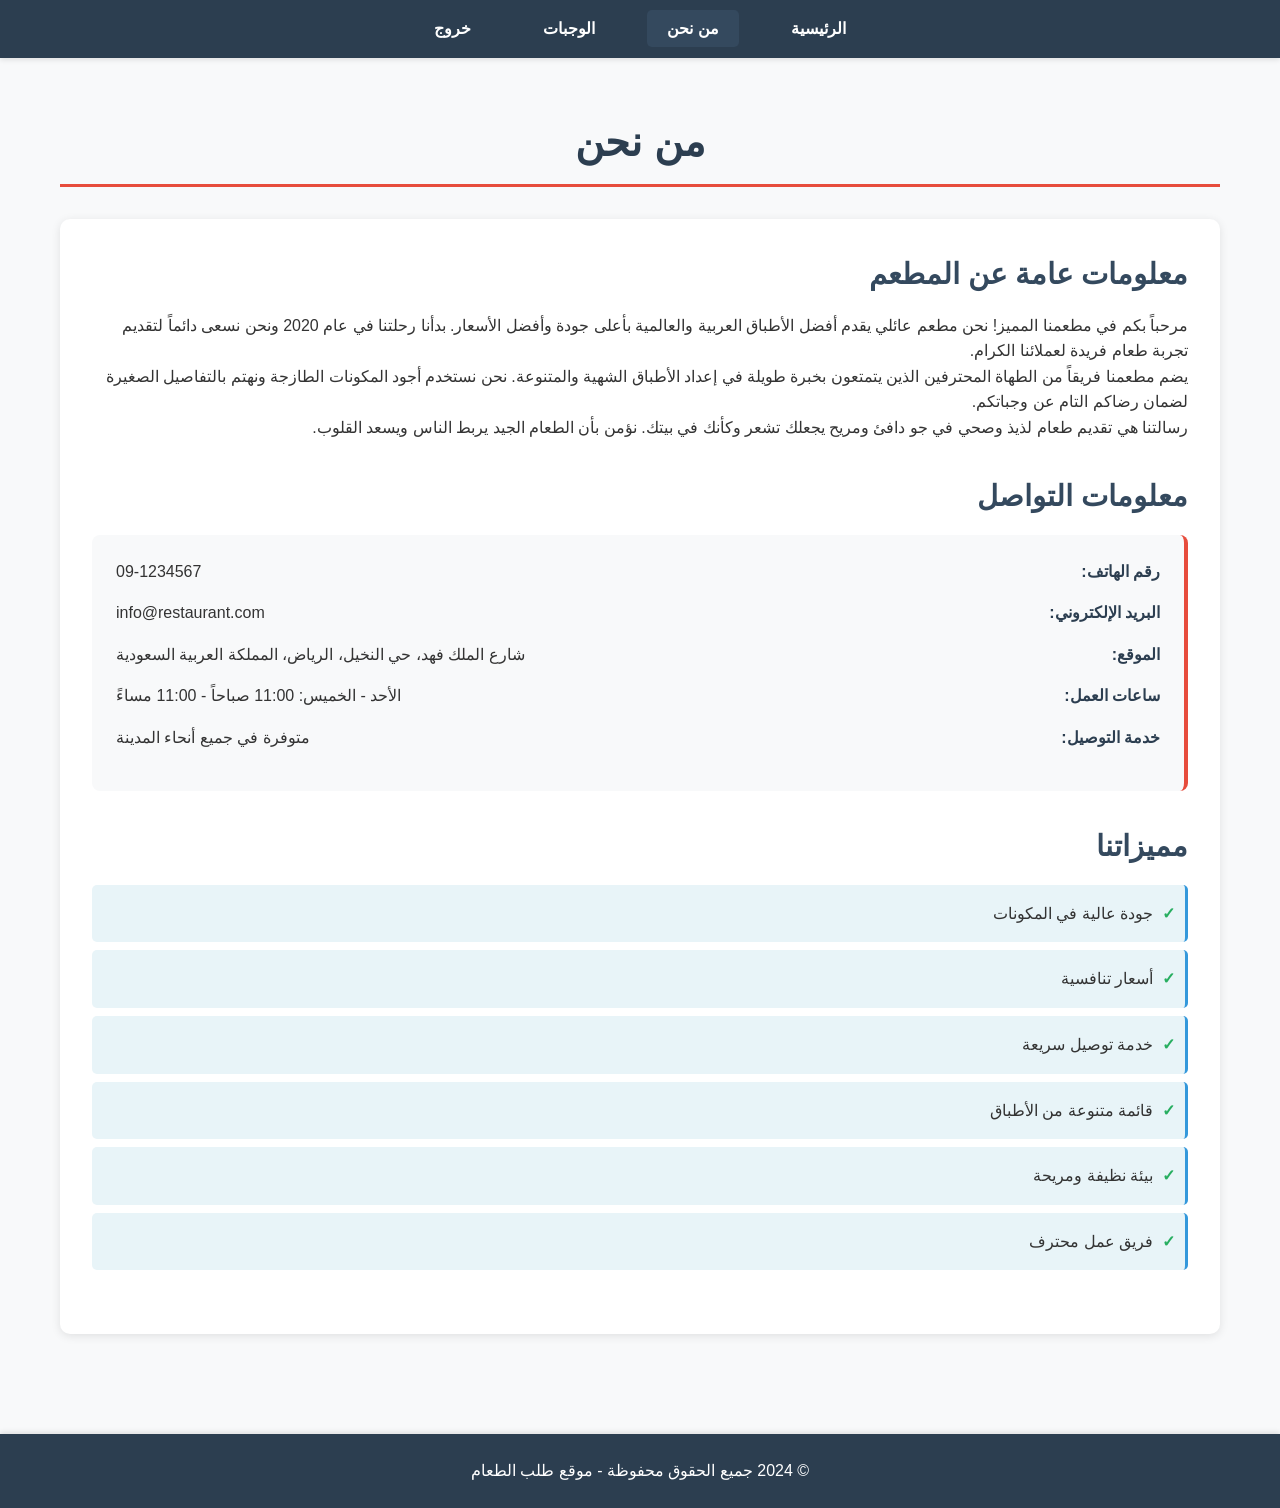
==== AboutUs.html @ c0b66fa1 "Add files via upload" ====
<!DOCTYPE html>
<html lang="ar" dir="rtl">
<head>
    <meta charset="UTF-8">
    <meta name="viewport" content="width=device-width, initial-scale=1.0">
    <title>من نحن</title>
    <link rel="stylesheet" href="style.css">
</head>
<body>
    <!-- Header with Navigation -->
    <header>
        <nav>
            <ul>
                <li><a href="home.html">الرئيسية</a></li>
                <li><a href="AboutUs.html" class="active">من نحن</a></li>
                <li><a href="Meals.html">الوجبات</a></li>
                <li><a href="#" onclick="exitSite()">خروج</a></li>
            </ul>
        </nav>
    </header>

    <!-- Main Content -->
    <main>
        <div class="container">
            <h1>من نحن</h1>
            
            <div class="about-content">
                <div class="restaurant-info">
                    <h2>معلومات عامة عن المطعم</h2>
                    <p>
                        مرحباً بكم في مطعمنا المميز! نحن مطعم عائلي يقدم أفضل الأطباق العربية والعالمية
                        بأعلى جودة وأفضل الأسعار. بدأنا رحلتنا في عام 2020 ونحن نسعى دائماً لتقديم تجربة
                        طعام فريدة لعملائنا الكرام.
                    </p>
                    <p>
                        يضم مطعمنا فريقاً من الطهاة المحترفين الذين يتمتعون بخبرة طويلة في إعداد الأطباق
                        الشهية والمتنوعة. نحن نستخدم أجود المكونات الطازجة ونهتم بالتفاصيل الصغيرة
                        لضمان رضاكم التام عن وجباتكم.
                    </p>
                    <p>
                        رسالتنا هي تقديم طعام لذيذ وصحي في جو دافئ ومريح يجعلك تشعر وكأنك في بيتك.
                        نؤمن بأن الطعام الجيد يربط الناس ويسعد القلوب.
                    </p>
                </div>

                <div class="contact-info">
                    <h2>معلومات التواصل</h2>
                    <div class="contact-details">
                        <div class="contact-item">
                            <strong>رقم الهاتف:</strong>
                            <span>09-1234567</span>
                        </div>
                        <div class="contact-item">
                            <strong>البريد الإلكتروني:</strong>
                            <span>info@restaurant.com</span>
                        </div>
                        <div class="contact-item">
                            <strong>الموقع:</strong>
                            <span>شارع الملك فهد، حي النخيل، الرياض، المملكة العربية السعودية</span>
                        </div>
                        <div class="contact-item">
                            <strong>ساعات العمل:</strong>
                            <span>الأحد - الخميس: 11:00 صباحاً - 11:00 مساءً</span>
                        </div>
                        <div class="contact-item">
                            <strong>خدمة التوصيل:</strong>
                            <span>متوفرة في جميع أنحاء المدينة</span>
                        </div>
                    </div>
                </div>

                <div class="features">
                    <h2>مميزاتنا</h2>
                    <ul>
                        <li>جودة عالية في المكونات</li>
                        <li>أسعار تنافسية</li>
                        <li>خدمة توصيل سريعة</li>
                        <li>قائمة متنوعة من الأطباق</li>
                        <li>بيئة نظيفة ومريحة</li>
                        <li>فريق عمل محترف</li>
                    </ul>
                </div>
            </div>
        </div>
    </main>

    <!-- Footer -->
    <footer>
        <p>&copy; 2024 جميع الحقوق محفوظة - موقع طلب الطعام</p>
    </footer>

    <script src="https://code.jquery.com/jquery-3.6.0.min.js"></script>
    <script src="myFunctions.js"></script>
</body>
</html>
---- style.css ----
/* General Styles */
* {
    margin: 0;
    padding: 0;
    box-sizing: border-box;
}

body {
    font-family: 'Tahoma', Arial, sans-serif;
    direction: rtl;
    text-align: right;
    background-color: #f8f9fa;
    color: #333;
    line-height: 1.6;
}

.container {
    max-width: 1200px;
    margin: 0 auto;
    padding: 20px;
}

/* Header and Navigation */
header {
    background-color: #2c3e50;
    color: white;
    padding: 1rem 0;
    box-shadow: 0 2px 5px rgba(0,0,0,0.1);
}

nav ul {
    list-style: none;
    display: flex;
    justify-content: center;
    align-items: center;
    gap: 2rem;
    padding: 0;
}

nav a {
    color: white;
    text-decoration: none;
    padding: 10px 20px;
    border-radius: 5px;
    transition: background-color 0.3s ease;
    font-weight: bold;
}

nav a:hover,
nav a.active {
    background-color: #34495e;
}

/* Main Content */
main {
    min-height: calc(100vh - 140px);
    padding: 2rem 0;
}

h1 {
    color: #2c3e50;
    text-align: center;
    margin-bottom: 2rem;
    font-size: 2.5rem;
    border-bottom: 3px solid #e74c3c;
    padding-bottom: 10px;
}

h2 {
    color: #34495e;
    margin-bottom: 1rem;
    font-size: 1.8rem;
}

h3 {
    color: #34495e;
    margin-bottom: 0.5rem;
    font-size: 1.3rem;
}

/* Home Page Styles */
.student-info {
    background: white;
    padding: 2rem;
    border-radius: 10px;
    box-shadow: 0 2px 10px rgba(0,0,0,0.1);
    margin-bottom: 2rem;
}

.project-info {
    background: white;
    padding: 2rem;
    border-radius: 10px;
    box-shadow: 0 2px 10px rgba(0,0,0,0.1);
}

/* Tables */
table {
    width: 100%;
    border-collapse: collapse;
    margin: 1rem 0;
    background: white;
    border-radius: 8px;
    overflow: hidden;
    box-shadow: 0 2px 10px rgba(0,0,0,0.1);
}

th, td {
    padding: 12px 15px;
    text-align: right;
    border-bottom: 1px solid #ddd;
}

th {
    background-color: #34495e;
    color: white;
    font-weight: bold;
}

tr:nth-child(even) {
    background-color: #f8f9fa;
}

tr:hover {
    background-color: #e8f4f8;
}

/* About Us Page */
.about-content {
    background: white;
    padding: 2rem;
    border-radius: 10px;
    box-shadow: 0 2px 10px rgba(0,0,0,0.1);
}

.restaurant-info,
.contact-info,
.features {
    margin-bottom: 2rem;
}

.contact-details {
    background: #f8f9fa;
    padding: 1.5rem;
    border-radius: 8px;
    border-right: 4px solid #e74c3c;
}

.contact-item {
    margin-bottom: 1rem;
    display: flex;
    justify-content: space-between;
    align-items: center;
}

.contact-item strong {
    color: #2c3e50;
    min-width: 120px;
}

.features ul {
    list-style: none;
    padding: 0;
}

.features li {
    background: #e8f4f8;
    margin: 0.5rem 0;
    padding: 1rem;
    border-radius: 5px;
    border-right: 3px solid #3498db;
    position: relative;
    padding-right: 2rem;
}

.features li:before {
    content: "✓";
    position: absolute;
    right: 10px;
    color: #27ae60;
    font-weight: bold;
}

/* Meals Page */
.meals-table-container {
    background: white;
    padding: 1.5rem;
    border-radius: 10px;
    box-shadow: 0 2px 10px rgba(0,0,0,0.1);
    margin-bottom: 2rem;
    overflow-x: auto;
}

.meals-table {
    width: 100%;
    min-width: 800px;
}

.details-btn {
    background-color: #3498db;
    color: white;
    border: none;
    padding: 8px 15px;
    border-radius: 5px;
    cursor: pointer;
    transition: background-color 0.3s ease;
    font-weight: bold;
}

.details-btn:hover {
    background-color: #2980b9;
}

.meal-checkbox {
    width: 20px;
    height: 20px;
    cursor: pointer;
}

.details-row {
    background-color: #f8f9fa;
}

.meal-details {
    padding: 1rem;
    background: white;
    border-radius: 5px;
    border: 1px solid #ddd;
    margin: 0.5rem;
}

.meal-details p {
    margin-bottom: 0.5rem;
}

.meal-details ul {
    margin-right: 1rem;
    list-style-type: square;
}

/* Continue Button */
.continue-section {
    text-align: center;
    margin: 2rem 0;
}

.continue-btn {
    background-color: #e74c3c;
    color: white;
    border: none;
    padding: 15px 40px;
    border-radius: 8px;
    cursor: pointer;
    font-size: 1.2rem;
    font-weight: bold;
    transition: background-color 0.3s ease;
    box-shadow: 0 2px 5px rgba(0,0,0,0.2);
}

.continue-btn:hover {
    background-color: #c0392b;
    transform: translateY(-2px);
    box-shadow: 0 4px 8px rgba(0,0,0,0.3);
}

/* Order Form */
.order-form {
    background: white;
    padding: 2rem;
    border-radius: 10px;
    box-shadow: 0 2px 10px rgba(0,0,0,0.1);
    margin-top: 2rem;
}

.form-group {
    margin-bottom: 1.5rem;
}

.form-group label {
    display: block;
    margin-bottom: 0.5rem;
    font-weight: bold;
    color: #2c3e50;
}

.form-group input {
    width: 100%;
    padding: 12px;
    border: 2px solid #ddd;
    border-radius: 5px;
    font-size: 1rem;
    transition: border-color 0.3s ease;
}

.form-group input:focus {
    outline: none;
    border-color: #3498db;
    box-shadow: 0 0 5px rgba(52, 152, 219, 0.3);
}

.error-message {
    color: #e74c3c;
    font-size: 0.9rem;
    margin-top: 0.5rem;
    display: block;
    font-weight: bold;
}

.form-buttons {
    display: flex;
    gap: 1rem;
    justify-content: center;
    margin-top: 2rem;
}

.submit-btn,
.cancel-btn {
    padding: 12px 30px;
    border: none;
    border-radius: 5px;
    cursor: pointer;
    font-size: 1.1rem;
    font-weight: bold;
    transition: all 0.3s ease;
}

.submit-btn {
    background-color: #27ae60;
    color: white;
}

.submit-btn:hover {
    background-color: #229954;
    transform: translateY(-2px);
}

.cancel-btn {
    background-color: #95a5a6;
    color: white;
}

.cancel-btn:hover {
    background-color: #7f8c8d;
    transform: translateY(-2px);
}

/* Footer */
footer {
    background-color: #2c3e50;
    color: white;
    text-align: center;
    padding: 1.5rem 0;
    margin-top: 3rem;
    box-shadow: 0 -2px 5px rgba(0,0,0,0.1);
}

/* Responsive Design */
@media (max-width: 768px) {
    .container {
        padding: 10px;
    }
    
    nav ul {
        flex-wrap: wrap;
        gap: 1rem;
    }
    
    nav a {
        padding: 8px 15px;
        font-size: 0.9rem;
    }
    
    h1 {
        font-size: 2rem;
    }
    
    .contact-item {
        flex-direction: column;
        align-items: flex-start;
        gap: 0.5rem;
    }
    
    .form-buttons {
        flex-direction: column;
    }
    
    .meals-table {
        font-size: 0.9rem;
    }
    
    th, td {
        padding: 8px 10px;
    }
}

@media (max-width: 480px) {
    nav ul {
        flex-direction: column;
        align-items: center;
    }
    
    h1 {
        font-size: 1.5rem;
    }
    
    .continue-btn {
        padding: 12px 25px;
        font-size: 1rem;
    }
    
    .meals-table {
        font-size: 0.8rem;
    }
    
    th, td {
        padding: 6px 8px;
    }
}
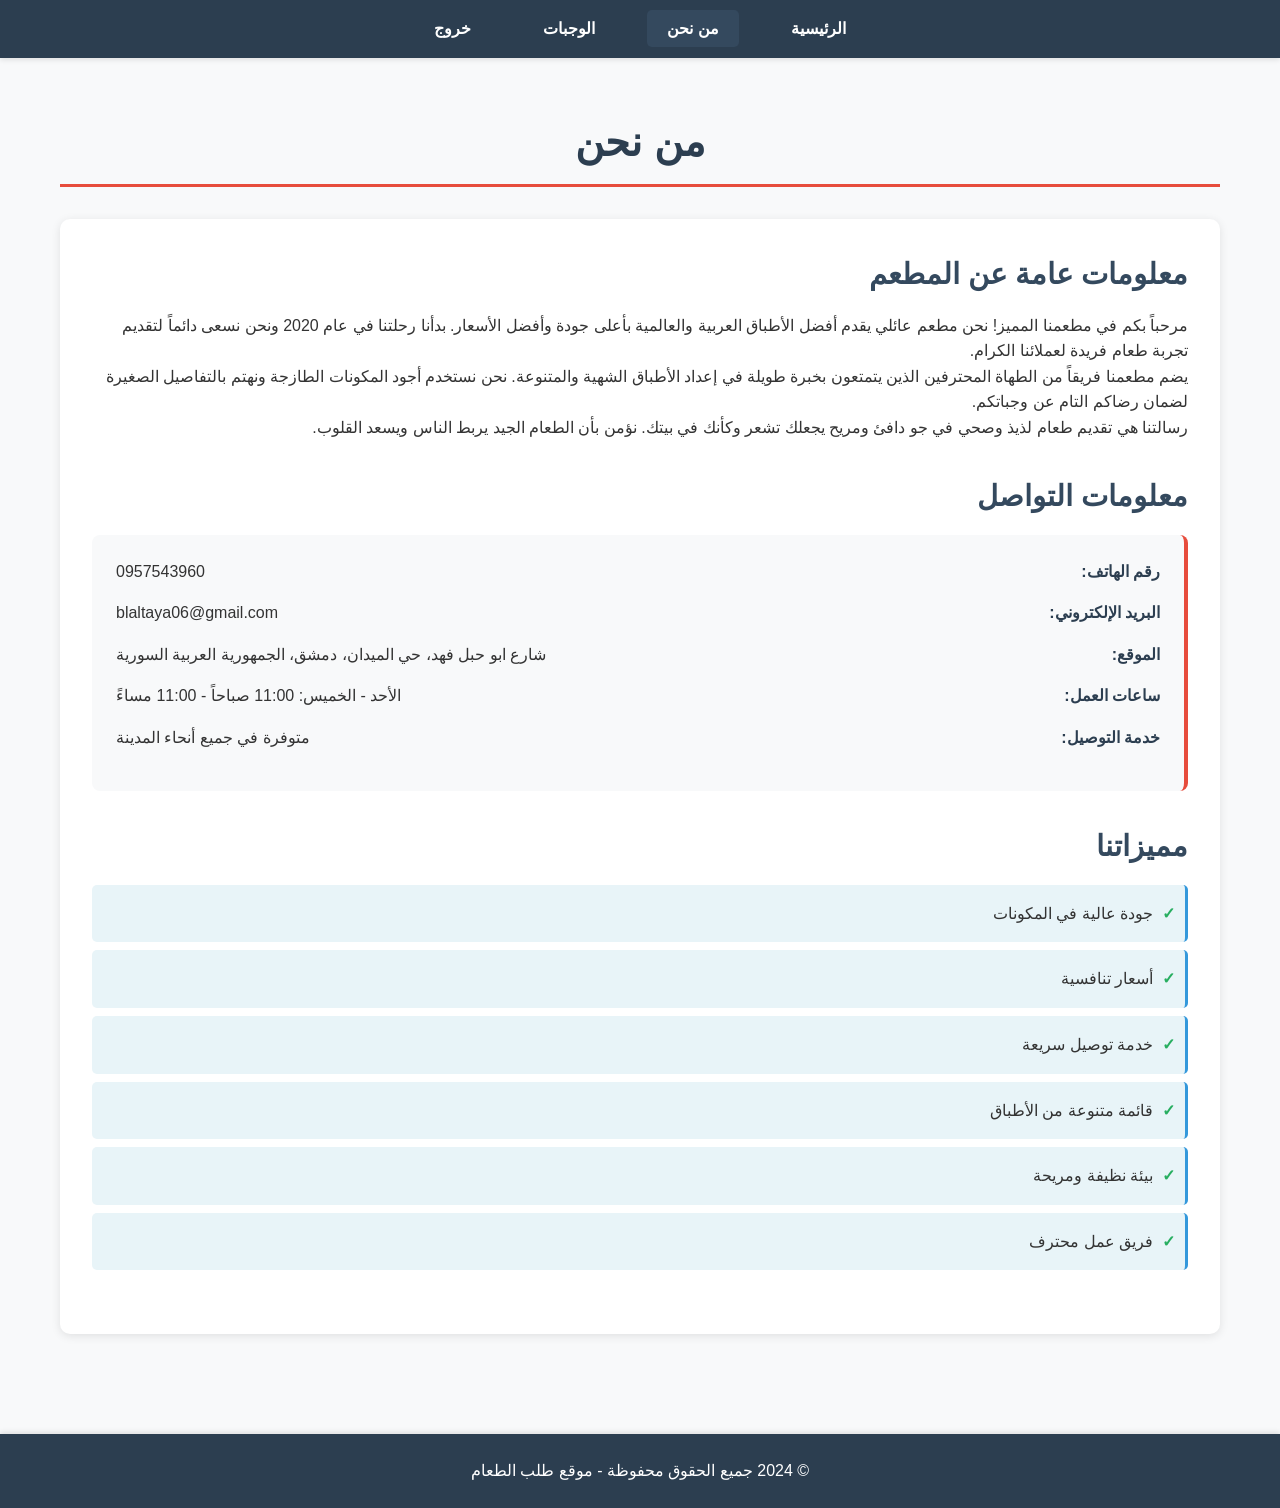
==== commit dfda859d: "Update AboutUs.html" ====
--- a/AboutUs.html
+++ b/AboutUs.html
@@ -11,7 +11,7 @@
     <header>
         <nav>
             <ul>
-                <li><a href="home.html">الرئيسية</a></li>
+                <li><a href="index.html">الرئيسية</a></li>
                 <li><a href="AboutUs.html" class="active">من نحن</a></li>
                 <li><a href="Meals.html">الوجبات</a></li>
                 <li><a href="#" onclick="exitSite()">خروج</a></li>
@@ -48,15 +48,15 @@
                     <div class="contact-details">
                         <div class="contact-item">
                             <strong>رقم الهاتف:</strong>
-                            <span>09-1234567</span>
+                            <span>0957543960</span>
                         </div>
                         <div class="contact-item">
                             <strong>البريد الإلكتروني:</strong>
-                            <span>info@restaurant.com</span>
+                            <span>blaltaya06@gmail.com</span>
                         </div>
                         <div class="contact-item">
                             <strong>الموقع:</strong>
-                            <span>شارع الملك فهد، حي النخيل، الرياض، المملكة العربية السعودية</span>
+                            <span>شارع ابو حبل فهد، حي الميدان، دمشق، الجمهورية العربية السورية</span>
                         </div>
                         <div class="contact-item">
                             <strong>ساعات العمل:</strong>
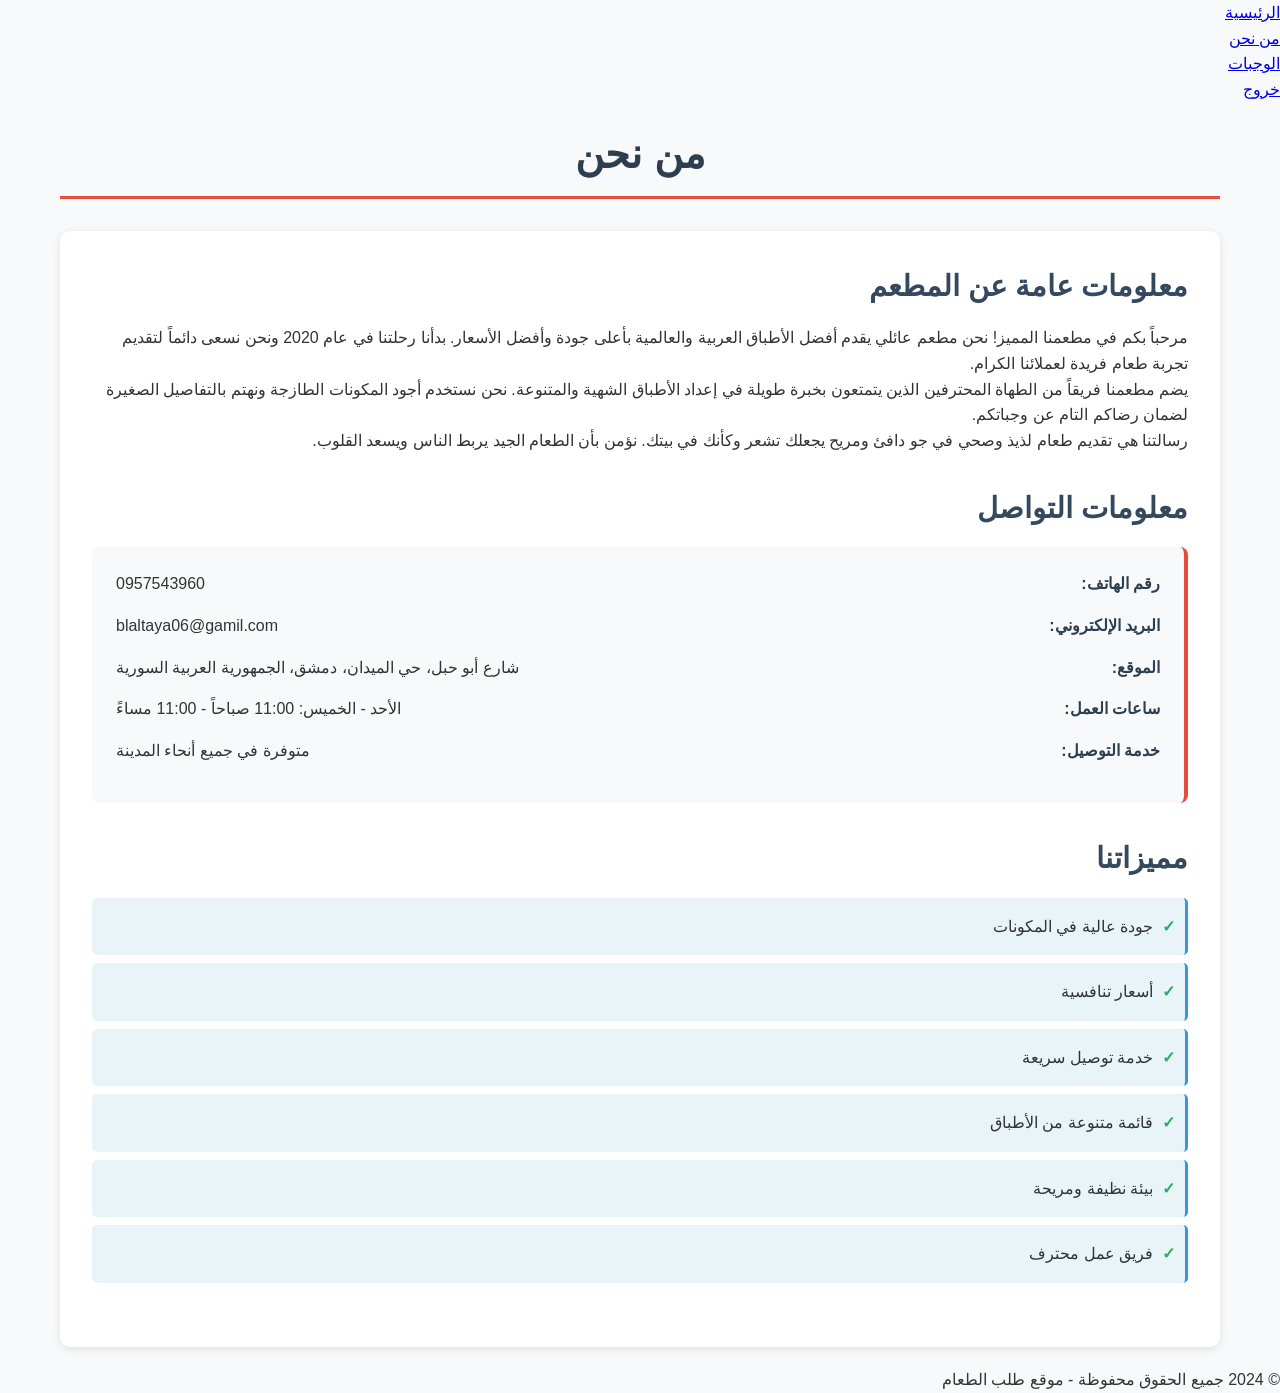
==== commit dcd01869: "Update AboutUs.html" ====
--- a/AboutUs.html
+++ b/AboutUs.html
@@ -1,95 +1,64 @@
-<!DOCTYPE html>
-<html lang="ar" dir="rtl">
+<!DOCTYPE html PUBLIC "-//W3C//DTD XHTML 1.0 Strict//EN" "http://www.w3.org/TR/xhtml1/DTD/xhtml1-strict.dtd">
+<html xmlns="http://www.w3.org/1999/xhtml" xml:lang="ar" lang="ar" dir="rtl">
 <head>
-    <meta charset="UTF-8">
-    <meta name="viewport" content="width=device-width, initial-scale=1.0">
+    <meta http-equiv="Content-Type" content="text/html; charset=UTF-8" />
+    <meta name="viewport" content="width=device-width, initial-scale=1.0" />
     <title>من نحن</title>
-    <link rel="stylesheet" href="style.css">
+    <link rel="stylesheet" href="style.css" type="text/css" />
 </head>
 <body>
-    <!-- Header with Navigation -->
-    <header>
-        <nav>
+    <div class="header">
+        <div class="nav">
             <ul>
-                <li><a href="index.html">الرئيسية</a></li>
+                <li><a href="home.html">الرئيسية</a></li>
                 <li><a href="AboutUs.html" class="active">من نحن</a></li>
                 <li><a href="Meals.html">الوجبات</a></li>
-                <li><a href="#" onclick="exitSite()">خروج</a></li>
+                <li><a href="#" onclick="exitSite(); return false;">خروج</a></li>
             </ul>
-        </nav>
-    </header>
+        </div>
+    </div>
 
-    <!-- Main Content -->
-    <main>
-        <div class="container">
-            <h1>من نحن</h1>
-            
-            <div class="about-content">
-                <div class="restaurant-info">
-                    <h2>معلومات عامة عن المطعم</h2>
-                    <p>
-                        مرحباً بكم في مطعمنا المميز! نحن مطعم عائلي يقدم أفضل الأطباق العربية والعالمية
-                        بأعلى جودة وأفضل الأسعار. بدأنا رحلتنا في عام 2020 ونحن نسعى دائماً لتقديم تجربة
-                        طعام فريدة لعملائنا الكرام.
-                    </p>
-                    <p>
-                        يضم مطعمنا فريقاً من الطهاة المحترفين الذين يتمتعون بخبرة طويلة في إعداد الأطباق
-                        الشهية والمتنوعة. نحن نستخدم أجود المكونات الطازجة ونهتم بالتفاصيل الصغيرة
-                        لضمان رضاكم التام عن وجباتكم.
-                    </p>
-                    <p>
-                        رسالتنا هي تقديم طعام لذيذ وصحي في جو دافئ ومريح يجعلك تشعر وكأنك في بيتك.
-                        نؤمن بأن الطعام الجيد يربط الناس ويسعد القلوب.
-                    </p>
-                </div>
+    <div class="container">
+        <h1>من نحن</h1>
+        
+        <div class="about-content">
+            <div class="restaurant-info">
+                <h2>معلومات عامة عن المطعم</h2>
+                <p>مرحباً بكم في مطعمنا المميز! نحن مطعم عائلي يقدم أفضل الأطباق العربية والعالمية بأعلى جودة وأفضل الأسعار. بدأنا رحلتنا في عام 2020 ونحن نسعى دائماً لتقديم تجربة طعام فريدة لعملائنا الكرام.</p>
+                <p>يضم مطعمنا فريقاً من الطهاة المحترفين الذين يتمتعون بخبرة طويلة في إعداد الأطباق الشهية والمتنوعة. نحن نستخدم أجود المكونات الطازجة ونهتم بالتفاصيل الصغيرة لضمان رضاكم التام عن وجباتكم.</p>
+                <p>رسالتنا هي تقديم طعام لذيذ وصحي في جو دافئ ومريح يجعلك تشعر وكأنك في بيتك. نؤمن بأن الطعام الجيد يربط الناس ويسعد القلوب.</p>
+            </div>
 
-                <div class="contact-info">
-                    <h2>معلومات التواصل</h2>
-                    <div class="contact-details">
-                        <div class="contact-item">
-                            <strong>رقم الهاتف:</strong>
-                            <span>0957543960</span>
-                        </div>
-                        <div class="contact-item">
-                            <strong>البريد الإلكتروني:</strong>
-                            <span>blaltaya06@gmail.com</span>
-                        </div>
-                        <div class="contact-item">
-                            <strong>الموقع:</strong>
-                            <span>شارع ابو حبل فهد، حي الميدان، دمشق، الجمهورية العربية السورية</span>
-                        </div>
-                        <div class="contact-item">
-                            <strong>ساعات العمل:</strong>
-                            <span>الأحد - الخميس: 11:00 صباحاً - 11:00 مساءً</span>
-                        </div>
-                        <div class="contact-item">
-                            <strong>خدمة التوصيل:</strong>
-                            <span>متوفرة في جميع أنحاء المدينة</span>
-                        </div>
-                    </div>
-                </div>
-
-                <div class="features">
-                    <h2>مميزاتنا</h2>
-                    <ul>
-                        <li>جودة عالية في المكونات</li>
-                        <li>أسعار تنافسية</li>
-                        <li>خدمة توصيل سريعة</li>
-                        <li>قائمة متنوعة من الأطباق</li>
-                        <li>بيئة نظيفة ومريحة</li>
-                        <li>فريق عمل محترف</li>
-                    </ul>
+            <div class="contact-info">
+                <h2>معلومات التواصل</h2>
+                <div class="contact-details">
+                    <div class="contact-item"><strong>رقم الهاتف:</strong> <span>0957543960</span></div>
+                    <div class="contact-item"><strong>البريد الإلكتروني:</strong> <span>blaltaya06@gamil.com</span></div>
+                    <div class="contact-item"><strong>الموقع:</strong> <span>شارع أبو حبل، حي الميدان، دمشق، الجمهورية العربية السورية</span></div>
+                    <div class="contact-item"><strong>ساعات العمل:</strong> <span>الأحد - الخميس: 11:00 صباحاً - 11:00 مساءً</span></div>
+                    <div class="contact-item"><strong>خدمة التوصيل:</strong> <span>متوفرة في جميع أنحاء المدينة</span></div>
                 </div>
             </div>
+
+            <div class="features">
+                <h2>مميزاتنا</h2>
+                <ul>
+                    <li>جودة عالية في المكونات</li>
+                    <li>أسعار تنافسية</li>
+                    <li>خدمة توصيل سريعة</li>
+                    <li>قائمة متنوعة من الأطباق</li>
+                    <li>بيئة نظيفة ومريحة</li>
+                    <li>فريق عمل محترف</li>
+                </ul>
+            </div>
         </div>
-    </main>
+    </div>
 
-    <!-- Footer -->
-    <footer>
-        <p>&copy; 2024 جميع الحقوق محفوظة - موقع طلب الطعام</p>
-    </footer>
+    <div class="footer">
+        <p>© 2024 جميع الحقوق محفوظة - موقع طلب الطعام</p>
+    </div>
 
-    <script src="https://code.jquery.com/jquery-3.6.0.min.js"></script>
-    <script src="myFunctions.js"></script>
+    <script type="text/javascript" src="https://code.jquery.com/jquery-3.6.0.min.js"></script>
+    <script type="text/javascript" src="myFunctions.js"></script>
 </body>
 </html>
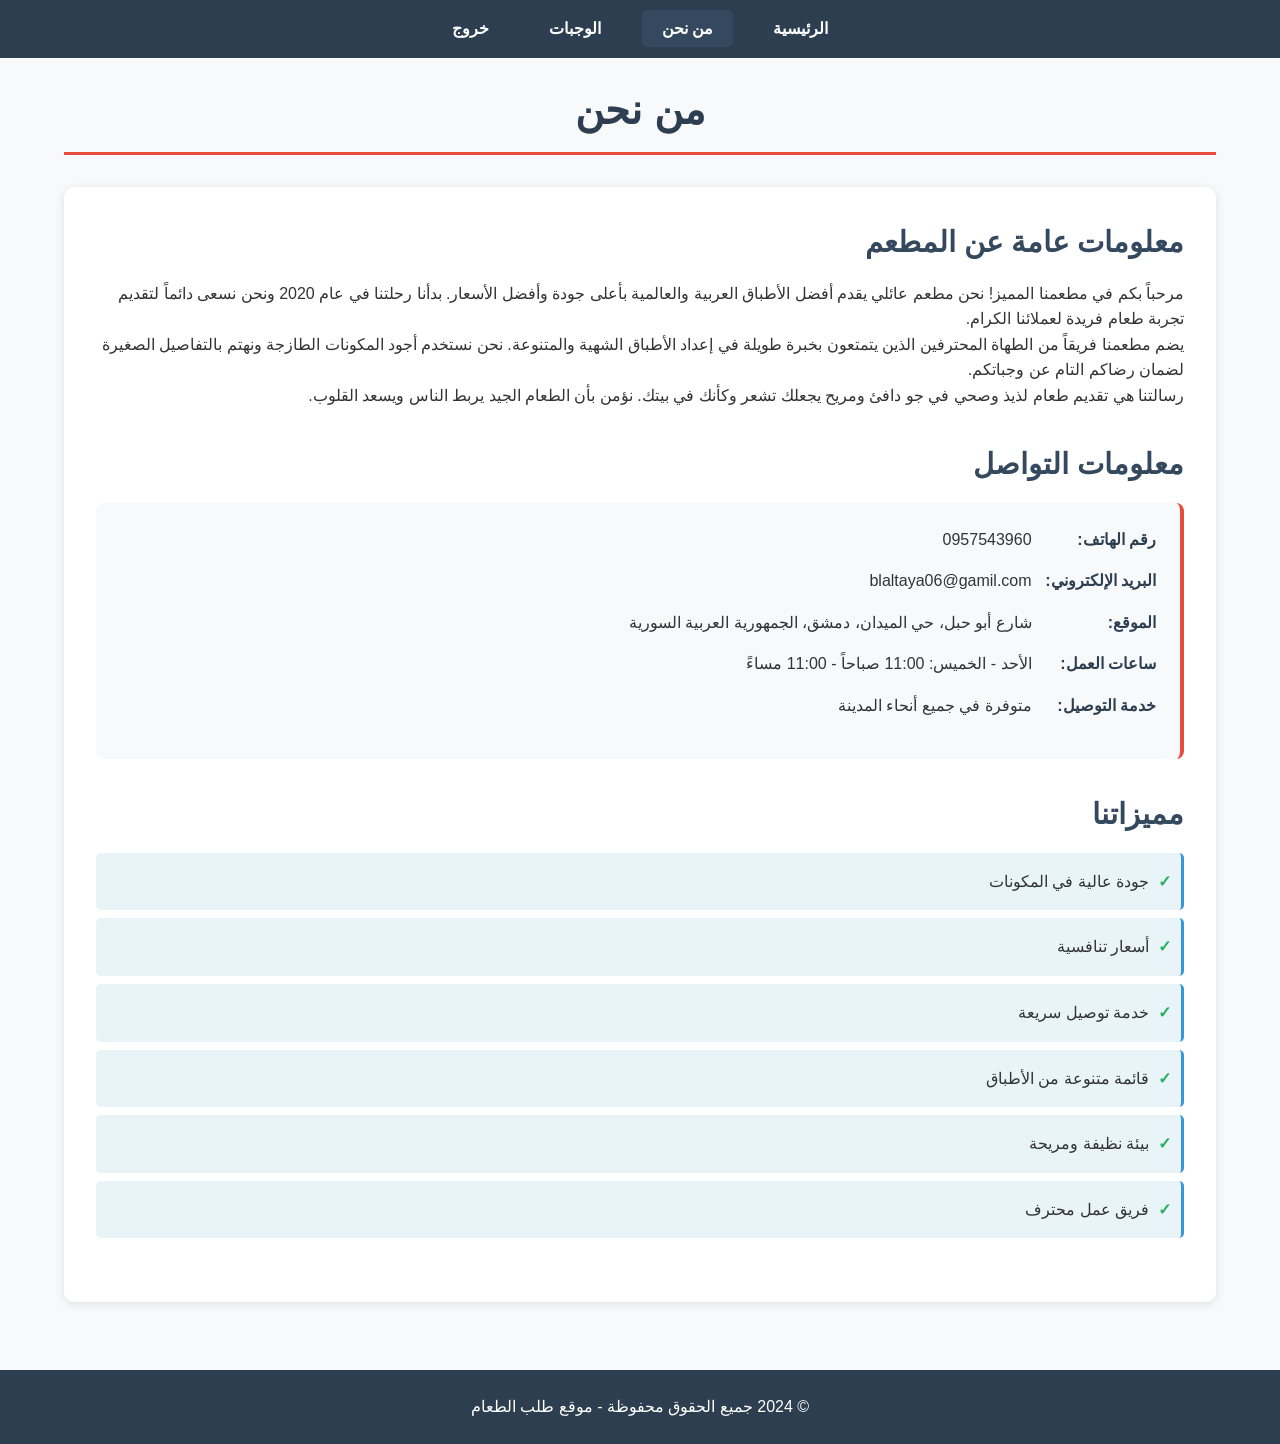
==== commit 0795377b: "Update AboutUs.html" ====
--- a/AboutUs.html
+++ b/AboutUs.html
@@ -10,7 +10,7 @@
     <div class="header">
         <div class="nav">
             <ul>
-                <li><a href="home.html">الرئيسية</a></li>
+                <li><a href="AboutUs.html">الرئيسية</a></li>
                 <li><a href="AboutUs.html" class="active">من نحن</a></li>
                 <li><a href="Meals.html">الوجبات</a></li>
                 <li><a href="#" onclick="exitSite(); return false;">خروج</a></li>
--- a/style.css
+++ b/style.css
@@ -2,7 +2,6 @@
 * {
     margin: 0;
     padding: 0;
-    box-sizing: border-box;
 }
 
 body {
@@ -15,48 +14,46 @@
 }
 
 .container {
+    width: 90%;
     max-width: 1200px;
     margin: 0 auto;
     padding: 20px;
 }
 
 /* Header and Navigation */
-header {
+.header {
     background-color: #2c3e50;
     color: white;
     padding: 1rem 0;
-    box-shadow: 0 2px 5px rgba(0,0,0,0.1);
-}
-
-nav ul {
+    text-align: center;
+}
+
+.nav ul {
     list-style: none;
-    display: flex;
-    justify-content: center;
-    align-items: center;
-    gap: 2rem;
+    text-align: center;
     padding: 0;
-}
-
-nav a {
+    margin: 0;
+}
+
+.nav li {
+    display: inline-block;
+    margin: 0 0.5rem;
+}
+
+.nav a {
     color: white;
     text-decoration: none;
     padding: 10px 20px;
     border-radius: 5px;
-    transition: background-color 0.3s ease;
-    font-weight: bold;
-}
-
-nav a:hover,
-nav a.active {
+    font-weight: bold;
+}
+
+.nav a:hover,
+.nav a.active {
     background-color: #34495e;
 }
 
-/* Main Content */
-main {
-    min-height: calc(100vh - 140px);
-    padding: 2rem 0;
-}
-
+/* Headings */
 h1 {
     color: #2c3e50;
     text-align: center;
@@ -78,19 +75,13 @@
     font-size: 1.3rem;
 }
 
-/* Home Page Styles */
-.student-info {
+/* Home Page */
+.student-info,
+.project-info {
     background: white;
     padding: 2rem;
     border-radius: 10px;
-    box-shadow: 0 2px 10px rgba(0,0,0,0.1);
     margin-bottom: 2rem;
-}
-
-.project-info {
-    background: white;
-    padding: 2rem;
-    border-radius: 10px;
     box-shadow: 0 2px 10px rgba(0,0,0,0.1);
 }
 
@@ -101,8 +92,6 @@
     margin: 1rem 0;
     background: white;
     border-radius: 8px;
-    overflow: hidden;
-    box-shadow: 0 2px 10px rgba(0,0,0,0.1);
 }
 
 th, td {
@@ -114,7 +103,6 @@
 th {
     background-color: #34495e;
     color: white;
-    font-weight: bold;
 }
 
 tr:nth-child(even) {
@@ -125,7 +113,7 @@
     background-color: #e8f4f8;
 }
 
-/* About Us Page */
+/* About Us */
 .about-content {
     background: white;
     padding: 2rem;
@@ -148,14 +136,12 @@
 
 .contact-item {
     margin-bottom: 1rem;
-    display: flex;
-    justify-content: space-between;
-    align-items: center;
 }
 
 .contact-item strong {
+    display: inline-block;
+    width: 120px;
     color: #2c3e50;
-    min-width: 120px;
 }
 
 .features ul {
@@ -169,8 +155,8 @@
     padding: 1rem;
     border-radius: 5px;
     border-right: 3px solid #3498db;
+    padding-right: 2rem;
     position: relative;
-    padding-right: 2rem;
 }
 
 .features li:before {
@@ -193,7 +179,7 @@
 
 .meals-table {
     width: 100%;
-    min-width: 800px;
+    min-width: 700px;
 }
 
 .details-btn {
@@ -203,7 +189,6 @@
     padding: 8px 15px;
     border-radius: 5px;
     cursor: pointer;
-    transition: background-color 0.3s ease;
     font-weight: bold;
 }
 
@@ -253,13 +238,11 @@
     cursor: pointer;
     font-size: 1.2rem;
     font-weight: bold;
-    transition: background-color 0.3s ease;
     box-shadow: 0 2px 5px rgba(0,0,0,0.2);
 }
 
 .continue-btn:hover {
     background-color: #c0392b;
-    transform: translateY(-2px);
     box-shadow: 0 4px 8px rgba(0,0,0,0.3);
 }
 
@@ -289,13 +272,10 @@
     border: 2px solid #ddd;
     border-radius: 5px;
     font-size: 1rem;
-    transition: border-color 0.3s ease;
 }
 
 .form-group input:focus {
-    outline: none;
     border-color: #3498db;
-    box-shadow: 0 0 5px rgba(52, 152, 219, 0.3);
 }
 
 .error-message {
@@ -307,9 +287,7 @@
 }
 
 .form-buttons {
-    display: flex;
-    gap: 1rem;
-    justify-content: center;
+    text-align: center;
     margin-top: 2rem;
 }
 
@@ -321,7 +299,8 @@
     cursor: pointer;
     font-size: 1.1rem;
     font-weight: bold;
-    transition: all 0.3s ease;
+    display: inline-block;
+    margin: 0 0.5rem;
 }
 
 .submit-btn {
@@ -331,7 +310,6 @@
 
 .submit-btn:hover {
     background-color: #229954;
-    transform: translateY(-2px);
 }
 
 .cancel-btn {
@@ -341,78 +319,162 @@
 
 .cancel-btn:hover {
     background-color: #7f8c8d;
-    transform: translateY(-2px);
+}
+
+/* Modal styles (static) */
+.modal-overlay {
+    position: fixed;
+    top: 0;
+    left: 0;
+    width: 100%;
+    height: 100%;
+    background-color: rgba(0, 0, 0, 0.7);
+    z-index: 1000;
+    text-align: center;
+    display: none;
+}
+
+.modal-content {
+    background: white;
+    padding: 2rem;
+    border-radius: 10px;
+    width: 500px;
+    margin: 100px auto 0 auto;
+    text-align: right;
+    position: relative;
+}
+
+.order-summary h2 {
+    text-align: center;
+    margin-bottom: 1.5rem;
+    color: #2c3e50;
+}
+
+.summary-table {
+    width: 100%;
+    margin-bottom: 1.5rem;
+    border-collapse: collapse;
+}
+
+.summary-table th,
+.summary-table td {
+    padding: 10px;
+    text-align: right;
+    border-bottom: 1px solid #ddd;
+}
+
+.summary-table th {
+    background-color: #34495e;
+    color: white;
+}
+
+.total-row {
+    background-color: #e74c3c;
+    color: white;
+    font-size: 1.2rem;
+}
+
+.summary-actions {
+    text-align: center;
+    margin-top: 1rem;
+}
+
+.confirm-btn,
+.close-btn {
+    padding: 10px 25px;
+    border: none;
+    border-radius: 5px;
+    cursor: pointer;
+    font-weight: bold;
+    display: inline-block;
+    margin: 0 0.5rem;
+}
+
+.confirm-btn {
+    background-color: #27ae60;
+    color: white;
+}
+
+.confirm-btn:hover {
+    background-color: #229954;
+}
+
+.close-btn {
+    background-color: #e74c3c;
+    color: white;
+}
+
+.close-btn:hover {
+    background-color: #c0392b;
+}
+
+.success-message {
+    text-align: center;
+    padding: 2rem;
+    background: #d4edda;
+    border: 1px solid #c3e6cb;
+    border-radius: 8px;
+    color: #155724;
+}
+
+.success-message h3 {
+    margin-bottom: 1rem;
+    color: #155724;
+}
+
+.ok-btn {
+    background-color: #28a745;
+    color: white;
+    border: none;
+    padding: 10px 25px;
+    border-radius: 5px;
+    cursor: pointer;
+    font-weight: bold;
+    margin-top: 1rem;
+}
+
+.ok-btn:hover {
+    background-color: #218838;
 }
 
 /* Footer */
-footer {
+.footer {
     background-color: #2c3e50;
     color: white;
     text-align: center;
     padding: 1.5rem 0;
     margin-top: 3rem;
-    box-shadow: 0 -2px 5px rgba(0,0,0,0.1);
-}
-
-/* Responsive Design */
+}
+
+/* Responsive */
 @media (max-width: 768px) {
     .container {
         padding: 10px;
     }
-    
-    nav ul {
-        flex-wrap: wrap;
-        gap: 1rem;
-    }
-    
-    nav a {
-        padding: 8px 15px;
+    .nav li {
+        display: inline-block;
+        margin: 0 0.3rem;
+    }
+    .nav a {
+        padding: 8px 12px;
         font-size: 0.9rem;
     }
-    
     h1 {
         font-size: 2rem;
     }
-    
-    .contact-item {
-        flex-direction: column;
-        align-items: flex-start;
-        gap: 0.5rem;
-    }
-    
+    .contact-item strong {
+        display: block;
+        width: auto;
+    }
     .form-buttons {
-        flex-direction: column;
-    }
-    
-    .meals-table {
-        font-size: 0.9rem;
-    }
-    
-    th, td {
-        padding: 8px 10px;
-    }
-}
-
-@media (max-width: 480px) {
-    nav ul {
-        flex-direction: column;
-        align-items: center;
-    }
-    
-    h1 {
-        font-size: 1.5rem;
-    }
-    
-    .continue-btn {
-        padding: 12px 25px;
-        font-size: 1rem;
-    }
-    
-    .meals-table {
-        font-size: 0.8rem;
-    }
-    
-    th, td {
-        padding: 6px 8px;
-    }
-}
+        text-align: center;
+    }
+    .submit-btn, .cancel-btn {
+        display: inline-block;
+        margin: 0.5rem;
+    }
+    .modal-content {
+        width: 90%;
+        margin: 50px auto 0 auto;
+    }
+}
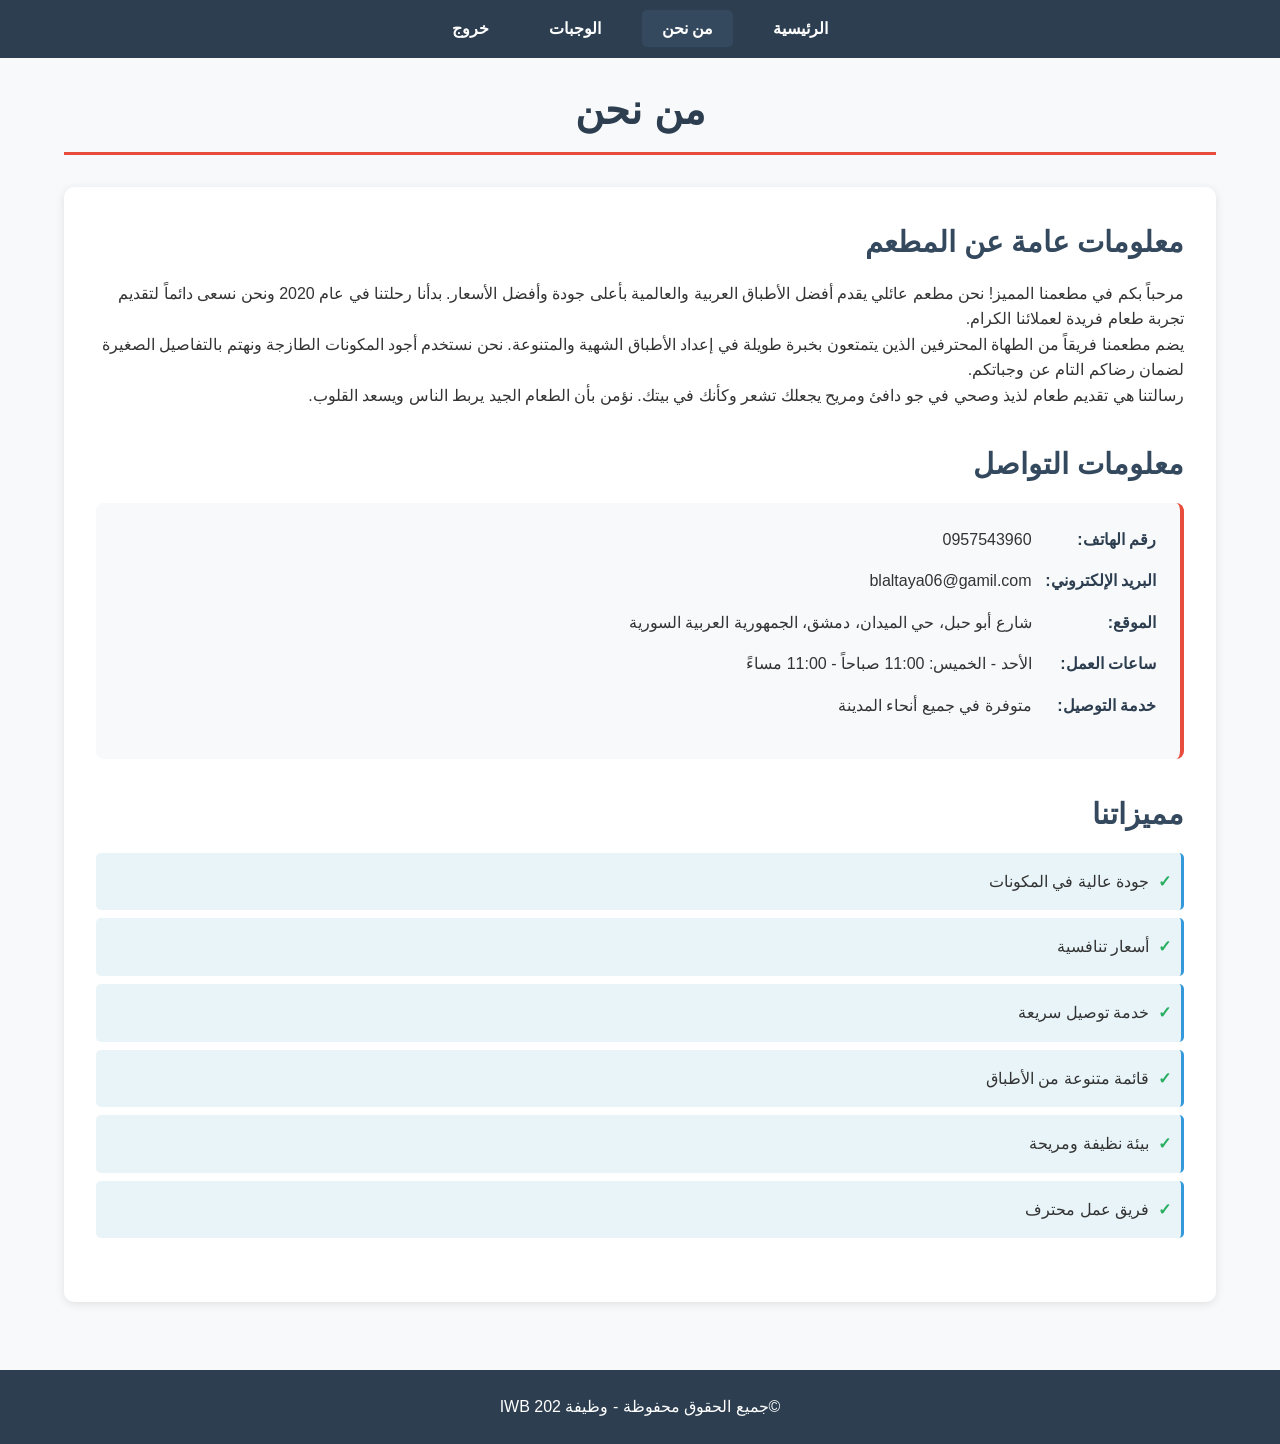
==== commit afa58d2b: "Update AboutUs.html" ====
--- a/AboutUs.html
+++ b/AboutUs.html
@@ -10,7 +10,7 @@
     <div class="header">
         <div class="nav">
             <ul>
-                <li><a href="AboutUs.html">الرئيسية</a></li>
+                <li><a href="index.html">الرئيسية</a></li>
                 <li><a href="AboutUs.html" class="active">من نحن</a></li>
                 <li><a href="Meals.html">الوجبات</a></li>
                 <li><a href="#" onclick="exitSite(); return false;">خروج</a></li>
@@ -55,7 +55,7 @@
     </div>
 
     <div class="footer">
-        <p>© 2024 جميع الحقوق محفوظة - موقع طلب الطعام</p>
+        <p>©جميع الحقوق محفوظة -  وظيفة IWB 202</p>
     </div>
 
     <script type="text/javascript" src="https://code.jquery.com/jquery-3.6.0.min.js"></script>
